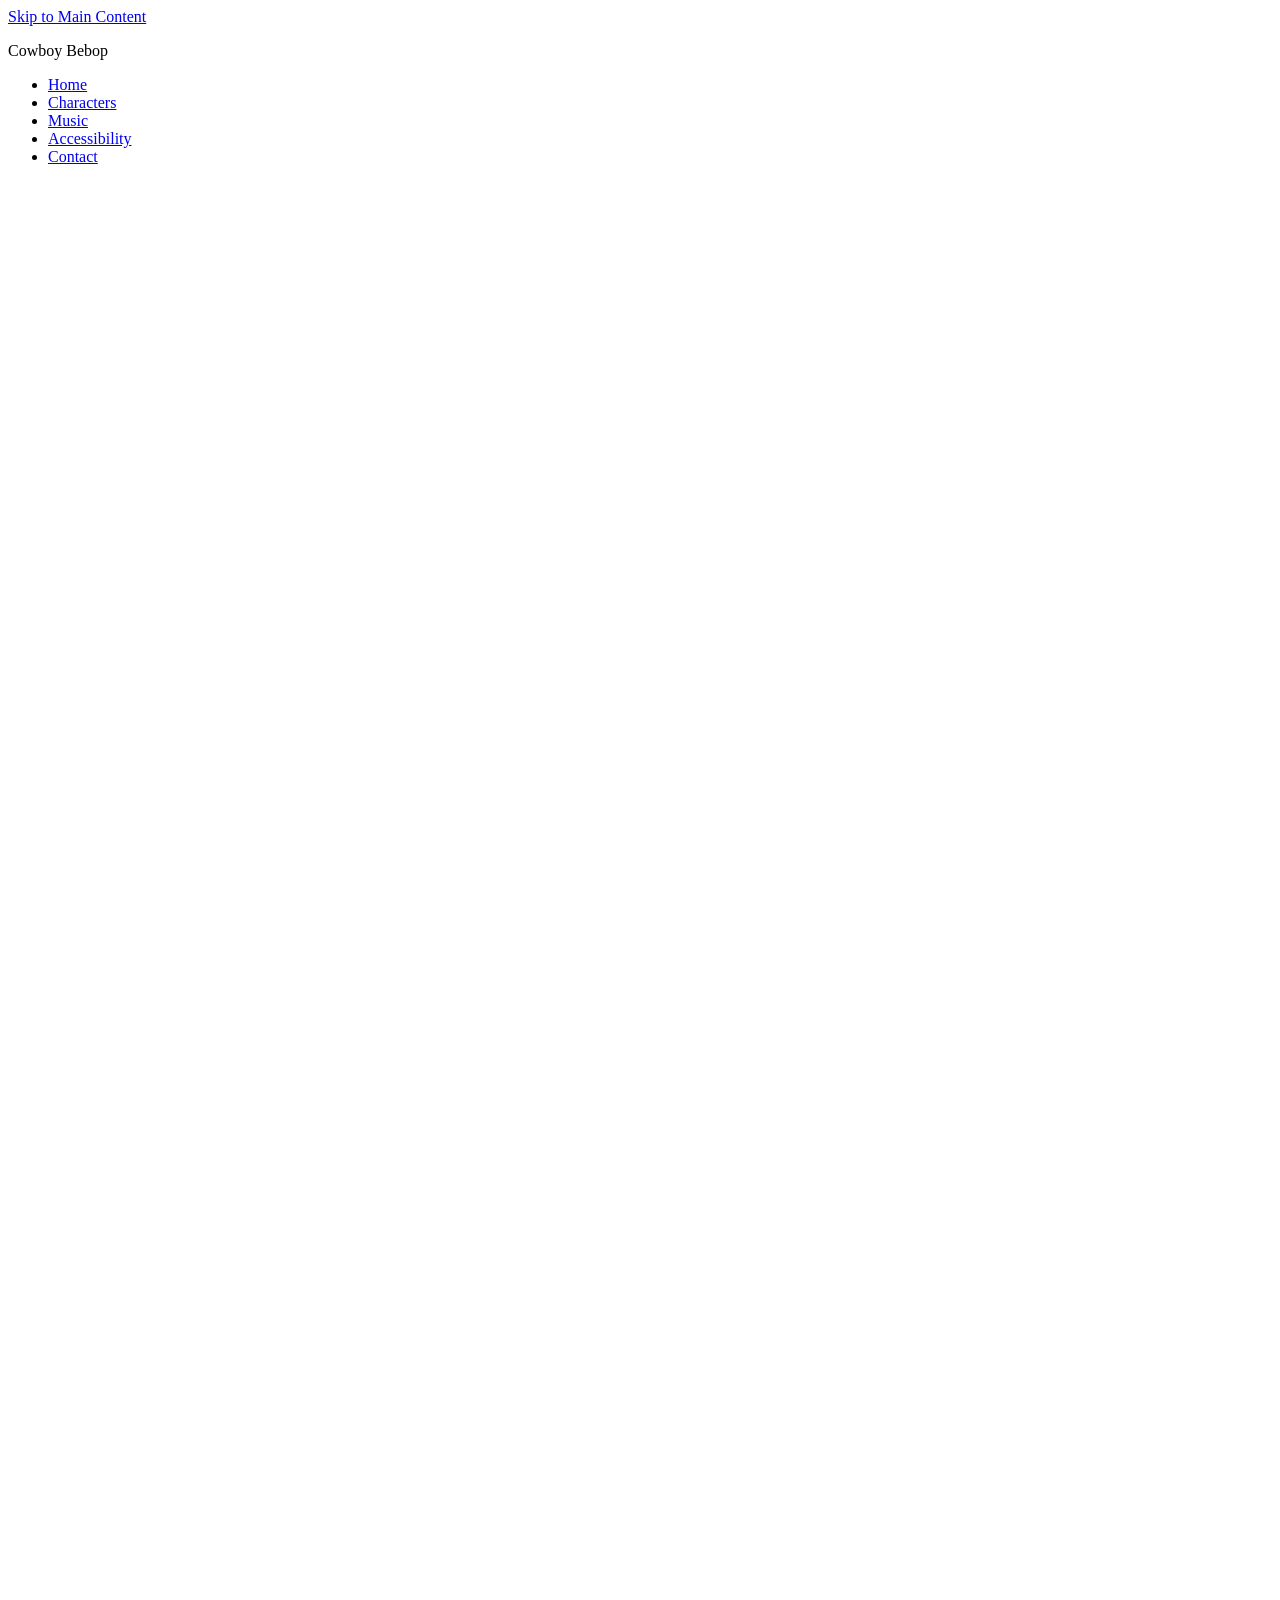
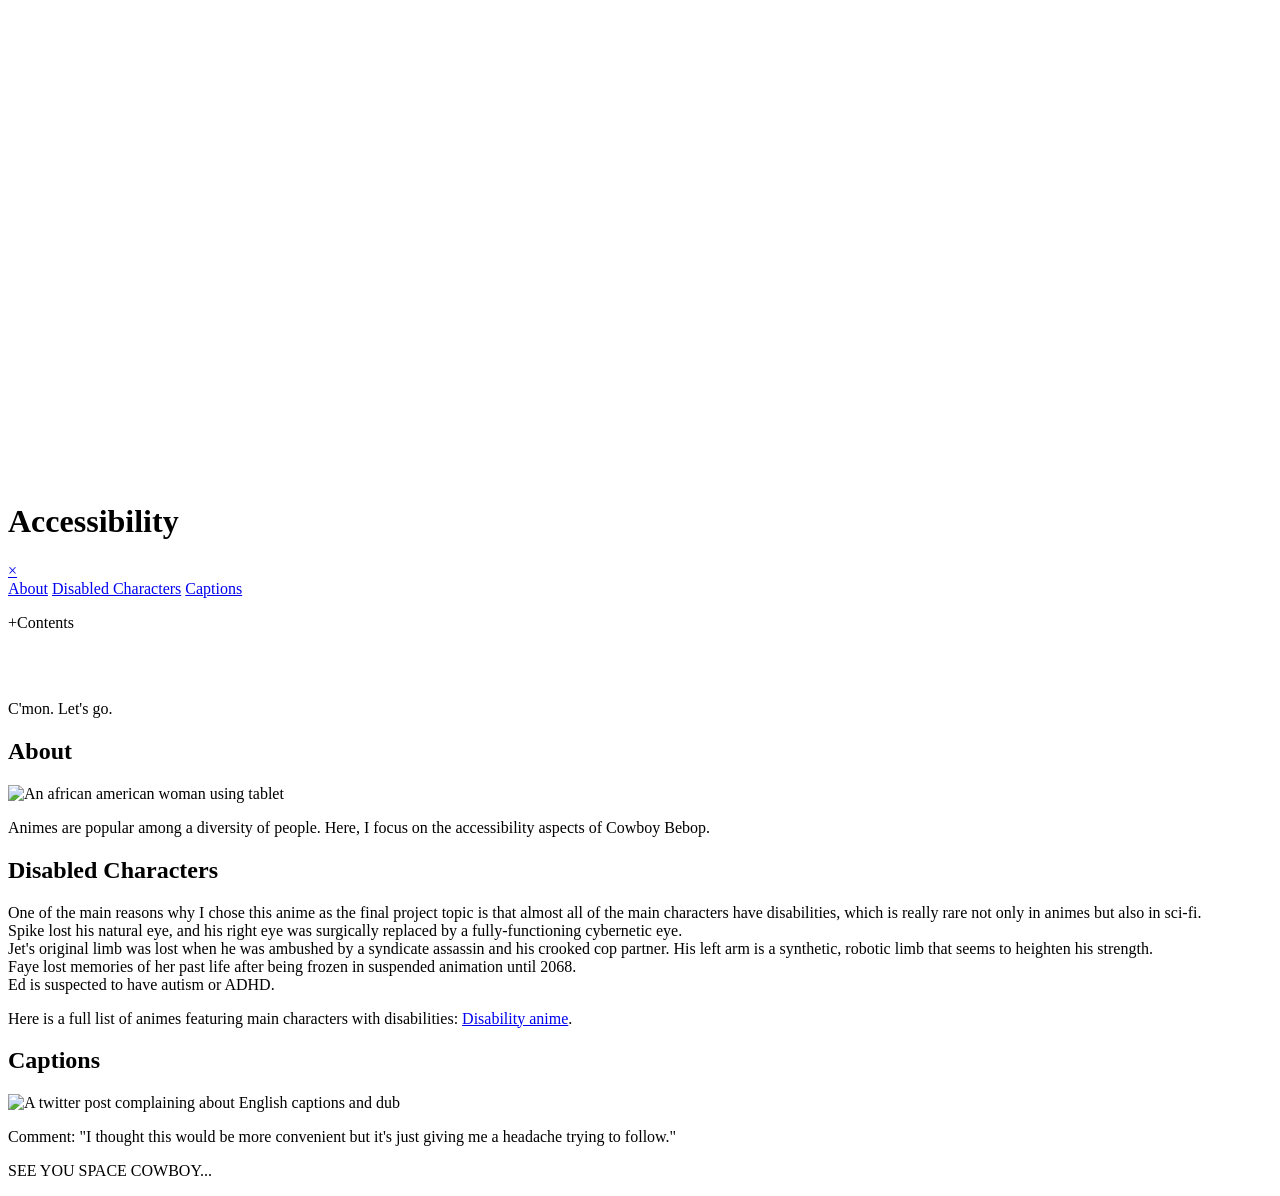
==== accessibility.html @ 9dc18934 "add google analytics" ====
<!DOCTYPE html>

<html lang="en">
    <head>
        <meta charset="UTF-8">
        <meta name="viewport" content="width=device-width, initial-scale=1.0">
        <link rel="icon" href="images/favicon.png">
        <link rel="stylesheet" href="css/html5reset.css">
        <link rel="stylesheet" href="css/style.css">
        <title>Accessibility</title>
        <script src="https://ajax.googleapis.com/ajax/libs/jquery/1.7.1/jquery.min.js" type="text/javascript"></script>
        <!-- Global site tag (gtag.js) - Google Analytics -->
        <script async src="https://www.googletagmanager.com/gtag/js?id=G-1X0GZ6QNQB"></script>
        <script>
            window.dataLayer = window.dataLayer || [];
            function gtag(){dataLayer.push(arguments);}
            gtag('js', new Date());

            gtag('config', 'G-1X0GZ6QNQB');
        </script>
    </head>

    <body>
        <a class = "skip" href="#main">Skip to Main Content</a>
        <header>
            <div class="head">
                <p>Cowboy Bebop</p>
                <nav>
                    <ul>
                        <li><a href = "index.html" >Home</a></li>
                        <li><a href = "character.html">Characters</a></li>
                        <li><a href = "music.html">Music</a></li>
                        <li class="active"><a href = "accessibility.html">Accessibility</a></li>
                        <li><a href = "contact.html" >Contact</a></li>

                    </ul>
                </nav>
            </div>
            <div class="hero">
                <div class="snow">
                    <svg xmlns="http://www.w3.org/2000/svg" viewBox="0 0 1024 1536" preserveAspectRatio="xMidYMax slice">
                        <g fill="#FFF" fill-opacity=".15" transform="translate(55 42)">
                            <g id="snow-bottom-layer">
                                <ellipse cx="6" cy="1009.5" rx="6" ry="5.5"/>
                                <ellipse cx="138" cy="1110.5" rx="6" ry="5.5"/>
                                <ellipse cx="398" cy="1055.5" rx="6" ry="5.5"/>
                                <ellipse cx="719" cy="1284.5" rx="6" ry="5.5"/>
                                <ellipse cx="760" cy="1155.5" rx="6" ry="5.5"/>
                                <ellipse cx="635" cy="1459.5" rx="6" ry="5.5"/>
                                <ellipse cx="478" cy="1335.5" rx="6" ry="5.5"/>
                                <ellipse cx="322" cy="1414.5" rx="6" ry="5.5"/>
                                <ellipse cx="247" cy="1234.5" rx="6" ry="5.5"/>
                                <ellipse cx="154" cy="1425.5" rx="6" ry="5.5"/>
                                <ellipse cx="731" cy="773.5" rx="6" ry="5.5"/>
                                <ellipse cx="599" cy="874.5" rx="6" ry="5.5"/>
                                <ellipse cx="339" cy="819.5" rx="6" ry="5.5"/>
                                <ellipse cx="239" cy="1004.5" rx="6" ry="5.5"/>
                                <ellipse cx="113" cy="863.5" rx="6" ry="5.5"/>
                                <ellipse cx="102" cy="1223.5" rx="6" ry="5.5"/>
                                <ellipse cx="395" cy="1155.5" rx="6" ry="5.5"/>
                                <ellipse cx="826" cy="943.5" rx="6" ry="5.5"/>
                                <ellipse cx="626" cy="1054.5" rx="6" ry="5.5"/>
                                <ellipse cx="887" cy="1366.5" rx="6" ry="5.5"/>
                                <ellipse cx="6" cy="241.5" rx="6" ry="5.5"/>
                                <ellipse cx="138" cy="342.5" rx="6" ry="5.5"/>
                                <ellipse cx="398" cy="287.5" rx="6" ry="5.5"/>
                                <ellipse cx="719" cy="516.5" rx="6" ry="5.5"/>
                                <ellipse cx="760" cy="387.5" rx="6" ry="5.5"/>
                                <ellipse cx="635" cy="691.5" rx="6" ry="5.5"/>
                                <ellipse cx="478" cy="567.5" rx="6" ry="5.5"/>
                                <ellipse cx="322" cy="646.5" rx="6" ry="5.5"/>
                                <ellipse cx="247" cy="466.5" rx="6" ry="5.5"/>
                                <ellipse cx="154" cy="657.5" rx="6" ry="5.5"/>
                                <ellipse cx="731" cy="5.5" rx="6" ry="5.5"/>
                                <ellipse cx="599" cy="106.5" rx="6" ry="5.5"/>
                                <ellipse cx="339" cy="51.5" rx="6" ry="5.5"/>
                                <ellipse cx="239" cy="236.5" rx="6" ry="5.5"/>
                                <ellipse cx="113" cy="95.5" rx="6" ry="5.5"/>
                                <ellipse cx="102" cy="455.5" rx="6" ry="5.5"/>
                                <ellipse cx="395" cy="387.5" rx="6" ry="5.5"/>
                                <ellipse cx="826" cy="175.5" rx="6" ry="5.5"/>
                                <ellipse cx="626" cy="286.5" rx="6" ry="5.5"/>
                                <ellipse cx="887" cy="598.5" rx="6" ry="5.5"/>
                            </g>
                        </g>
                        <g fill="#FFF" fill-opacity=".3" transform="translate(65 63)">
                            <g id="snow-top-layer">
                                <circle cx="8" cy="776" r="8"/>
                                <circle cx="189" cy="925" r="8"/>
                                <circle cx="548" cy="844" r="8"/>
                                <circle cx="685" cy="1115" r="8"/>
                                <circle cx="858" cy="909" r="8"/>
                                <circle cx="874" cy="1438" r="8" transform="rotate(180 874 1438)"/>
                                <circle cx="657" cy="1256" r="8" transform="rotate(180 657 1256)"/>
                                <circle cx="443" cy="1372" r="8" transform="rotate(180 443 1372)"/>
                                <circle cx="339" cy="1107" r="8" transform="rotate(180 339 1107)"/>
                                <circle cx="24" cy="1305" r="8" transform="rotate(180 24 1305)"/>
                                <circle cx="8" cy="8" r="8"/>
                                <circle cx="189" cy="157" r="8"/>
                                <circle cx="548" cy="76" r="8"/>
                                <circle cx="685" cy="347" r="8"/>
                                <circle cx="858" cy="141" r="8"/>
                                <circle cx="874" cy="670" r="8" transform="rotate(180 874 670)"/>
                                <circle cx="657" cy="488" r="8" transform="rotate(180 657 488)"/>
                                <circle cx="443" cy="604" r="8" transform="rotate(180 443 604)"/>
                                <circle cx="339" cy="339" r="8" transform="rotate(180 339 339)"/>
                                <circle cx="24" cy="537" r="8" transform="rotate(180 24 537)"/>
                            </g>
                        </g>
                    </svg>
                </div>
                <div class="hero_content">
                    <h1>Accessibility</h1>
                </div>
            </div>
            <div id="myNav" class="overlay">

                <!-- Button to close the overlay navigation -->
                <a href="javascript:void(0)" class="closebtn" onclick="closeNav()">&times;</a>

                <!-- Overlay content -->
                <div class="overlay-content">
                    <a href="#main">About</a>
                    <a href="#characters">Disabled Characters</a>
                    <a href="#captions">Captions</a>
                </div>

            </div>
        </header>

        <main>
            <div class="navin" onclick="openNav()">
                <p>+Contents</p>
            </div>

            <div id="toc">
                <ul>

                </ul>
                <img src="images/contents.png" alt=""/>
            </div>

            <div id="comment">
                <img src="images/speak.jpg" alt=""/>
                <img src="images/com.svg" alt=""/>
                <p>C'mon. Let's go.</p>
            </div>

            <div id="main" class="mid seg-begin">
                <h2>About</h2>
                <img src="images/body_liberation.jpg" width=200 alt="An african american woman using tablet"/>
                <p>Animes are popular among a diversity of people. Here, I focus on the accessibility aspects of Cowboy Bebop.</p>
            </div>

            <div id="characters" class="seg-begin">
                <h2>Disabled Characters</h2>
                <p>One of the main reasons why I chose this anime as the final project topic is that almost all of the main characters have disabilities, which is really rare not only in animes but also in sci-fi. <br> Spike lost his natural eye, and his right eye was surgically replaced by a fully-functioning cybernetic eye. <br>Jet's original limb was lost when he was ambushed by a syndicate assassin and his crooked cop partner. His left arm is a synthetic, robotic limb that seems to heighten his strength. <br> Faye lost memories of her past life after being frozen in suspended animation until 2068.<br>Ed is suspected to have autism or ADHD.</p>

                <p>Here is a full list of animes featuring main characters with disabilities: <a href="https://www.anime-planet.com/anime/tags/disability">Disability anime</a>.</p>
            </div>
            <div id="captions" class="mid seg-begin">
                <h2>Captions</h2>
                <img src="images/twitter.png" width="200" alt="A twitter post complaining about English captions and dub"/>
                <p>Comment: "I thought this would be more convenient but it's just giving me a headache trying to follow."</p>
            </div>
        </main>

        <footer>
            <p>SEE YOU SPACE COWBOY...</p>
        </footer>
        <script src="js/nav.js"></script>
    </body>
</html>
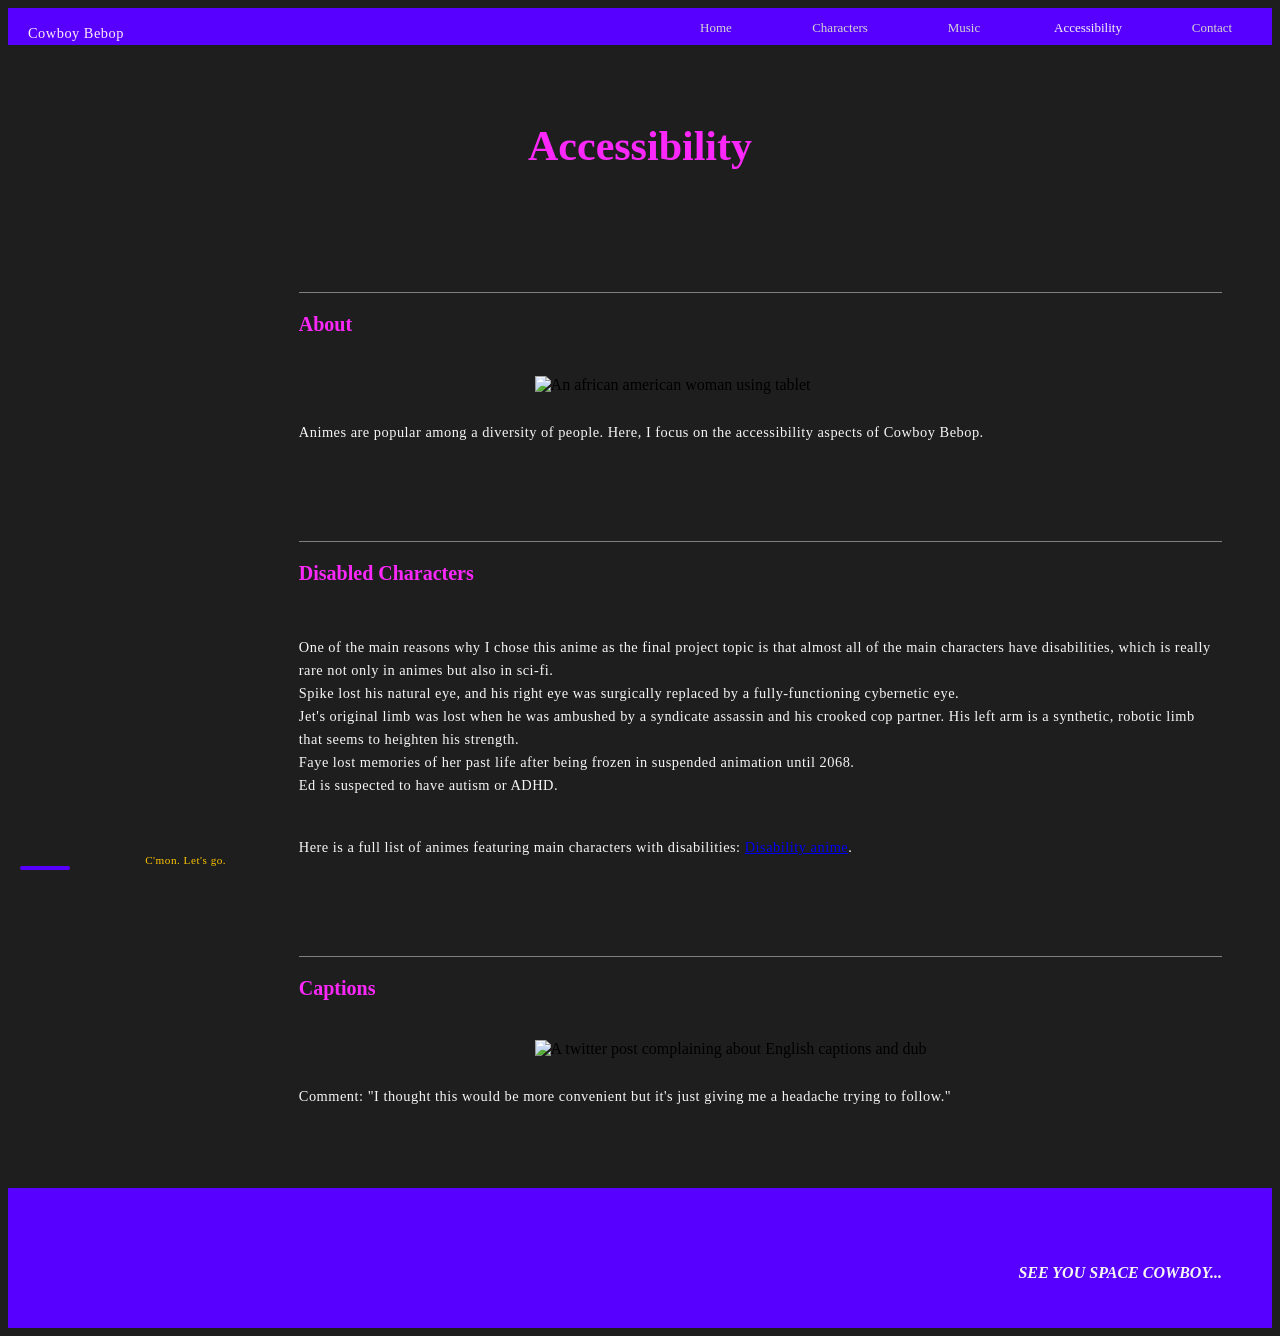
==== commit 6e1a8b46: "change style for personal website" ====
--- a/accessibility.html
+++ b/accessibility.html
@@ -37,78 +37,6 @@
                 </nav>
             </div>
             <div class="hero">
-                <div class="snow">
-                    <svg xmlns="http://www.w3.org/2000/svg" viewBox="0 0 1024 1536" preserveAspectRatio="xMidYMax slice">
-                        <g fill="#FFF" fill-opacity=".15" transform="translate(55 42)">
-                            <g id="snow-bottom-layer">
-                                <ellipse cx="6" cy="1009.5" rx="6" ry="5.5"/>
-                                <ellipse cx="138" cy="1110.5" rx="6" ry="5.5"/>
-                                <ellipse cx="398" cy="1055.5" rx="6" ry="5.5"/>
-                                <ellipse cx="719" cy="1284.5" rx="6" ry="5.5"/>
-                                <ellipse cx="760" cy="1155.5" rx="6" ry="5.5"/>
-                                <ellipse cx="635" cy="1459.5" rx="6" ry="5.5"/>
-                                <ellipse cx="478" cy="1335.5" rx="6" ry="5.5"/>
-                                <ellipse cx="322" cy="1414.5" rx="6" ry="5.5"/>
-                                <ellipse cx="247" cy="1234.5" rx="6" ry="5.5"/>
-                                <ellipse cx="154" cy="1425.5" rx="6" ry="5.5"/>
-                                <ellipse cx="731" cy="773.5" rx="6" ry="5.5"/>
-                                <ellipse cx="599" cy="874.5" rx="6" ry="5.5"/>
-                                <ellipse cx="339" cy="819.5" rx="6" ry="5.5"/>
-                                <ellipse cx="239" cy="1004.5" rx="6" ry="5.5"/>
-                                <ellipse cx="113" cy="863.5" rx="6" ry="5.5"/>
-                                <ellipse cx="102" cy="1223.5" rx="6" ry="5.5"/>
-                                <ellipse cx="395" cy="1155.5" rx="6" ry="5.5"/>
-                                <ellipse cx="826" cy="943.5" rx="6" ry="5.5"/>
-                                <ellipse cx="626" cy="1054.5" rx="6" ry="5.5"/>
-                                <ellipse cx="887" cy="1366.5" rx="6" ry="5.5"/>
-                                <ellipse cx="6" cy="241.5" rx="6" ry="5.5"/>
-                                <ellipse cx="138" cy="342.5" rx="6" ry="5.5"/>
-                                <ellipse cx="398" cy="287.5" rx="6" ry="5.5"/>
-                                <ellipse cx="719" cy="516.5" rx="6" ry="5.5"/>
-                                <ellipse cx="760" cy="387.5" rx="6" ry="5.5"/>
-                                <ellipse cx="635" cy="691.5" rx="6" ry="5.5"/>
-                                <ellipse cx="478" cy="567.5" rx="6" ry="5.5"/>
-                                <ellipse cx="322" cy="646.5" rx="6" ry="5.5"/>
-                                <ellipse cx="247" cy="466.5" rx="6" ry="5.5"/>
-                                <ellipse cx="154" cy="657.5" rx="6" ry="5.5"/>
-                                <ellipse cx="731" cy="5.5" rx="6" ry="5.5"/>
-                                <ellipse cx="599" cy="106.5" rx="6" ry="5.5"/>
-                                <ellipse cx="339" cy="51.5" rx="6" ry="5.5"/>
-                                <ellipse cx="239" cy="236.5" rx="6" ry="5.5"/>
-                                <ellipse cx="113" cy="95.5" rx="6" ry="5.5"/>
-                                <ellipse cx="102" cy="455.5" rx="6" ry="5.5"/>
-                                <ellipse cx="395" cy="387.5" rx="6" ry="5.5"/>
-                                <ellipse cx="826" cy="175.5" rx="6" ry="5.5"/>
-                                <ellipse cx="626" cy="286.5" rx="6" ry="5.5"/>
-                                <ellipse cx="887" cy="598.5" rx="6" ry="5.5"/>
-                            </g>
-                        </g>
-                        <g fill="#FFF" fill-opacity=".3" transform="translate(65 63)">
-                            <g id="snow-top-layer">
-                                <circle cx="8" cy="776" r="8"/>
-                                <circle cx="189" cy="925" r="8"/>
-                                <circle cx="548" cy="844" r="8"/>
-                                <circle cx="685" cy="1115" r="8"/>
-                                <circle cx="858" cy="909" r="8"/>
-                                <circle cx="874" cy="1438" r="8" transform="rotate(180 874 1438)"/>
-                                <circle cx="657" cy="1256" r="8" transform="rotate(180 657 1256)"/>
-                                <circle cx="443" cy="1372" r="8" transform="rotate(180 443 1372)"/>
-                                <circle cx="339" cy="1107" r="8" transform="rotate(180 339 1107)"/>
-                                <circle cx="24" cy="1305" r="8" transform="rotate(180 24 1305)"/>
-                                <circle cx="8" cy="8" r="8"/>
-                                <circle cx="189" cy="157" r="8"/>
-                                <circle cx="548" cy="76" r="8"/>
-                                <circle cx="685" cy="347" r="8"/>
-                                <circle cx="858" cy="141" r="8"/>
-                                <circle cx="874" cy="670" r="8" transform="rotate(180 874 670)"/>
-                                <circle cx="657" cy="488" r="8" transform="rotate(180 657 488)"/>
-                                <circle cx="443" cy="604" r="8" transform="rotate(180 443 604)"/>
-                                <circle cx="339" cy="339" r="8" transform="rotate(180 339 339)"/>
-                                <circle cx="24" cy="537" r="8" transform="rotate(180 24 537)"/>
-                            </g>
-                        </g>
-                    </svg>
-                </div>
                 <div class="hero_content">
                     <h1>Accessibility</h1>
                 </div>
@@ -137,7 +65,6 @@
                 <ul>
 
                 </ul>
-                <img src="images/contents.png" alt=""/>
             </div>
 
             <div id="comment">
--- a/css/style.css
+++ b/css/style.css
@@ -0,0 +1,604 @@
+*{
+    box-sizing: border-box;
+}
+
+.skip{
+    position: absolute;
+    display: block;
+    height: 10px;
+    margin: 5px;
+    left: -500px;
+    font-family: "Courier New", Courier, "Lucida Sans Typewriter", "Lucida Typewriter", monospace;
+    font-weight: 700;
+    font-size: 12px;
+    color: ghostwhite;
+    text-decoration: none;
+    background-color: rgb(30,30,30);
+}
+
+.skip:focus{
+    left:0px;
+    top: 10px;
+}
+
+div.head{
+    background-color: #5800FF;
+    display: inline-flex;
+    flex-direction: column;
+    width: 100%;
+}
+
+nav{
+    text-align: center;
+
+}
+
+nav li{
+    display: inline-block;
+    width: 100%;
+    padding: 8px 0;
+}
+
+div.head p{
+    display: none;
+}
+
+
+div.head nav li a{
+    text-decoration: none;
+    font-family: "Lucida Bright", Georgia, serif;
+    color: lightgray;
+    font-size: 13px;
+}
+
+div.head nav li.active{
+    background-color: #5800FF;
+}
+
+div.head nav li.active a{
+    color: whitesmoke;
+}
+
+
+div.head nav li:hover a{
+    text-decoration: underline;
+}
+
+body{
+    background-color:  rgb(30,30,30);
+}
+
+main{
+    padding: 0 30px 30px;
+}
+
+h1{
+    font-size: 42px;
+    color: #FC28FB;
+    text-align: center;
+    font-family: "Lucida Bright", Georgia, serif;
+}
+
+h2{
+    font-size: 20px;
+    color: #FC28FB;
+    font-family: "Lucida Bright", Georgia, serif;
+    padding: 20px 0;
+    border-top: 1px solid gray;
+}
+
+h3{
+    font-size: 16px;
+    color: dimgray;
+    font-family: "Lucida Bright", Georgia, serif;
+    text-transform: uppercase;
+    font-weight: 400;
+    padding: 10px 0;
+}
+
+div.seg-begin{
+    min-width: 200px;
+    max-width: 1000px;
+    width: 100%;
+    margin: auto;
+    margin-top: 20px;
+    padding: 10px 20px 10px;
+}
+
+
+div p{
+    line-height: 160%;
+    letter-spacing: 0.5px;
+    font-family: Palatino, "Palatino Linotype", "Palatino LT STD", "Book Antiqua", Georgia, serif;
+    font-size: 0.9em;
+    margin-bottom: 25px;
+    display: inline-block;
+    color: whitesmoke;
+}
+
+div p:last-child{
+    margin-bottom: 40px;
+}
+
+*::selection{
+    background-color: #FFC600;
+    color: black;
+}
+
+
+img{
+    display:block;
+    margin: 20px auto;
+    padding: 3px;
+    width: 100%;
+}
+
+.gallery img{
+    margin: 0;
+    padding: 0;
+    border:0;
+}
+
+.intro img{
+    height: 100%;
+    width: auto;
+}
+
+div.mid img{
+    display: block;
+    width: 100%;
+    margin: 10px auto;
+}
+
+
+/*
+.gallery img:nth-child(even){
+border-color: darkgray;
+animation: animatedImage 3s linear infinite alternate;
+}
+*/
+
+@media screen and (prefers-reduced-motion: reduce){
+    /*
+    .gallery img:nth-child(even){
+    animation: none;
+}
+    */
+    .hero{
+        background-attachment:local;
+    }
+}
+
+div.pic{
+    display: grid;
+    grid-template-columns: 2fr 1fr;
+}
+
+div.pic p,div.pic img, div.pic h2, div.pic .flip-card{
+    grid-column: 1/-1;
+}
+
+div.pic .flip-card{
+    height: 400px;
+    padding-bottom: 20px;
+}
+
+
+div.gallery{
+    display:flex;
+    flex-flow: row wrap;
+    justify-content: space-around;
+}
+
+div.gallery img{
+    width: 100%;
+    object-fit: fill;
+}
+
+.audio{
+    text-align: center;
+    padding: 20px 0;
+}
+
+audio{
+    width: 70%;
+}
+
+#overlay{
+    max-width: 900px;
+    min-width: 200px;
+    margin: auto;
+    padding-top: 10px;
+}
+
+
+label{
+    display: block;
+    font-family: Palatino, "Palatino Linotype", "Palatino LT STD", "Book Antiqua", Georgia, serif;
+    font-size: 14px;
+    color: whitesmoke;
+    padding-top: 20px;
+    padding-bottom: 5px;
+    text-align: left;
+}
+
+input, textarea{
+    font-family: Palatino, "Palatino Linotype", "Palatino LT STD", "Book Antiqua", Georgia, serif;
+    width: 80%;
+    padding: 20px;
+    border: 1px solid dimgray;
+    border-radius: 10px;
+    box-sizing: border-box;
+    margin: 10px 0;
+    resize: vertical;
+}
+
+input[type=submit]{
+    font-family: "Lucida Bright", Georgia, serif;
+    background-color: #FFC600;
+    color: black;
+    font-size: 16px;
+    cursor: pointer;
+    padding: 15px;
+    height: 50px;
+}
+
+div.social{
+    display: flex;
+    flex-flow: row wrap;
+    column-gap: 20px;
+}
+
+div.social span{
+    font-size: 30px;
+    margin-right: 10px;
+    vertical-align:middle;  
+}
+
+div.social a{
+    font-size: 14px;
+    color: whitesmoke;
+    text-decoration: none;
+    font-family: Palatino, "Palatino Linotype", "Palatino LT STD", "Book Antiqua", Georgia, serif;
+}
+
+
+div a:visited{
+    color: whitesmoke;
+}
+
+div a:hover{
+    text-decoration: underline;
+}
+
+footer{
+    text-align: right;
+    text-transform: uppercase;
+    padding: 60px 20px 30px;
+    background-color: #5800FF;
+
+}
+
+footer p{
+    color: whitesmoke;
+    font-style: italic;
+    margin-right: 30px;
+    font-family: "Lucida Bright", Georgia, serif;
+    font-weight: 700;
+    font-size: 1em;
+}
+
+div.hero{
+    max-width: inherit;
+}
+
+.hero {
+    background-size: cover;
+    background-position: center;
+    min-height: 10rem;
+    position: relative;
+    overflow: hidden;
+    display: flex;
+    justify-content: center;
+    align-content: center;
+}
+
+.hero_content {
+    position: relative;
+    align-self: center;
+    padding: 3rem 0;
+}
+
+.typing {
+    margin-top: 30px;
+    width: 22.5em;
+    font-size: 0.9em;
+    height: 2em;
+    border-right: 1px solid transparent;
+    animation: typing 3.5s steps(37, end), blink-caret .75s step-end infinite;
+    word-break: break-all;
+    overflow: hidden;
+}
+
+@keyframes typing {
+    from { width: 0; }
+    to { width: 22.5em; }
+}
+
+@keyframes blink-caret {
+    from, to { border-color: transparent; }
+    50% { border-color: currentColor; }
+}
+
+@media screen and (min-width: 500px){
+    img{
+        margin: 0 10px 10px;
+        padding: 3px 5px;
+    }
+
+
+    div.mid img{
+        display: block;
+        width: 50%;
+        margin: 10px auto;
+    }
+
+
+    div.pic p{
+        grid-column: 1/2;
+    }
+
+    div.pic img{
+        grid-column: 2/3;
+    }
+
+    nav li{
+        width: 19%;
+    }
+}
+
+.overlay {
+    height: 0%;
+    width: 100%;
+    position: fixed;
+    z-index: 2;
+    top: 0;
+    left: 0;
+    background-color: rgba(0,24,102, 0.9);
+    overflow-y: hidden;
+    transition: 0.5s;
+    padding: 0;
+}
+
+.overlay-content {
+    position: relative;
+    top: 25%;
+    width: 100%;
+    text-align: center;
+    margin-top: 30px;
+}
+
+.overlay a {
+    font-family: "Lucida Bright", Georgia, serif;
+    padding: 8px;
+    text-decoration: none;
+    font-size: 24px;
+    color: #818181;
+    display: block;
+    transition: 0.3s;
+}
+.overlay a:visited {
+    color:  #818181;
+}
+
+.overlay a:hover, .overlay a:focus {
+    color: #f1f1f1;
+}
+
+.overlay .closebtn {
+    position: absolute;
+    top: 20px;
+    right: 45px;
+    font-size: 60px;
+}
+
+@media screen and (max-height: 450px) {
+    .overlay {overflow-y: auto;}
+    .overlay a {font-size: 20px}
+    .overlay .closebtn {
+        font-size: 40px;
+        top: 15px;
+        right: 35px;
+    }
+}
+
+.navin{
+    position: fixed;
+    margin-bottom: 0;
+    padding: 0;
+    bottom:15px;
+    right: 15px;
+    font-size:15px;
+    cursor:pointer;
+    z-index: 1;
+    text-align: center;
+}
+
+.navin p:last-child{
+    margin-top: 0;
+    margin-bottom: 0;
+    padding: 5px;
+    color: dimgray;
+    writing-mode: vertical-rl;
+    text-orientation: mixed;
+    border:solid 1px dimgray;
+    border-radius:20px;
+    background-color: rgba(255, 255, 255, 0.8);
+}
+
+.navin p:hover{
+    color: whitesmoke;
+}
+
+#toc{
+    display: none;
+    position: sticky;
+    padding-top: 60px;
+    margin-right: 20px;
+    top: 0;
+    left: 10px;
+    text-align: right;
+}
+
+#toc ul{
+    margin-top: 20px;
+}
+
+#toc li{
+    padding: 5px 0;
+}
+
+#toc a{
+     font-family: "Lucida Bright", Georgia, serif;
+    font-weight: 700;
+    font-size: 12px;
+    text-decoration: none;
+    color: #919191;
+    font-style: italic;
+}
+
+#toc a.active {
+    color: white;
+}
+
+#toc a:hover {
+    text-decoration: underline;
+}
+
+#toc img{
+    border:0;
+    width: 100%;
+}
+
+#comment{
+    display: none;
+}
+
+@media screen and (min-width: 1000px){
+    nav li{
+        display: inline-block;
+        width: 120px;
+        padding: 8px 0;
+    }
+
+    .hero{
+        background-attachment: fixed;
+    }
+
+    .navin{
+        display: none;
+    }
+
+    #myNav{
+        display: none;
+    }
+
+    main{
+        display: grid;
+        grid-template-columns: 1fr 4fr;
+    }
+
+    #toc{
+        display: grid;
+        grid-template-columns: 3fr 1fr;
+        grid-column: 1/2;
+        grid-row: 1/-1;
+    }
+
+    #comment{
+        display: grid;
+        grid-template-columns: 1fr 4fr;
+        column-gap: 5px;
+        align-items: end;
+        position: fixed;
+        width: 20%;
+        bottom: 20px;
+        left: 10px;
+    }
+
+    #comment img:first-child{
+        padding: 0;
+        border: solid 2px #5800FF;
+        border-radius: 30px;
+        bottom: 0;
+        opacity:100%;
+        grid-column: 1/2;
+    }
+    #comment img{
+        padding: 0;
+        border: 0;
+        opacity: 20%;
+        grid-column: 2/3;
+        grid-row:1/2;
+    }
+
+    #comment p{
+        z-index: 4;
+        grid-column: 2/3;
+        grid-row:1/2;
+        margin-left: 20%;
+        width: 80%;
+        color: #FFC600;
+        align-self: center;
+        text-align: center;
+        font-size: 0.7em;
+        margin-bottom: 5%;
+    }
+
+    .seg-begin{
+        grid-column: 2/3;
+    }
+
+    .view {
+        width: 30%;
+    }
+
+    div.pic{
+        grid-template-columns: 1fr 2fr;
+        grid-column-gap: 40px;
+    }
+
+
+    div.pic img{
+        grid-column: 1/2;
+    }
+
+    div.pic p{
+        grid-column: 2/3;
+        grid-row: 2/3;
+        padding: 20px;
+        align-self: center;
+    }
+
+    div.head{
+        flex-direction: row;
+        align-items: center;
+        justify-content: space-between;
+        width: 100%;
+    }
+
+    div.head p{
+        display: inline;
+        width: auto;
+        color: #FDEBF7;
+        font-family: "Lucida Bright", Georgia, serif;
+        margin-bottom: 0;
+        margin-left: 20px;
+    }
+
+    div.head ul{
+        display: inline;
+    }
+
+
+}
